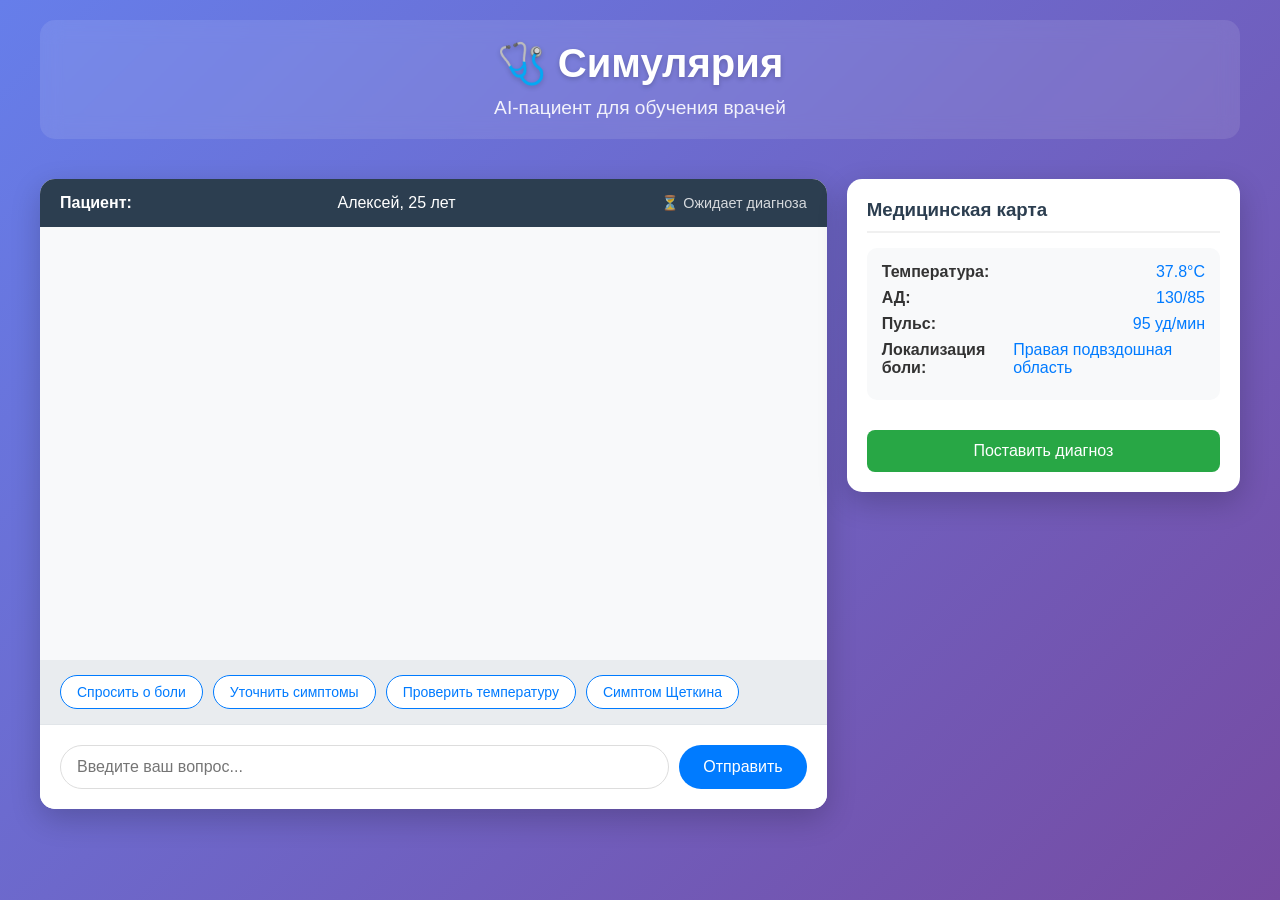
==== frontend/index.html @ c54a8c30 "Initial commit" ====
<!DOCTYPE html>
<html lang="ru">
<head>
  <meta charset="UTF-8">
  <meta name="viewport" content="width=device-width, initial-scale=1.0">
  <link rel="stylesheet" href="style.css">
  <script src="script.js" defer></script>
    <title>Симулярия - AI Пациент для обучения врачей</title>

</head>
<body>
    <div class="container">
        <header>
            <h1>🩺 Симулярия</h1>
            <p>AI-пациент для обучения врачей</p>
        </header>

        <div class="chat-container">
            <div class="chat-header">
                <div class="patient-info">
                    <strong>Пациент:</strong> Алексей, 25 лет
                    <span class="status">⏳ Ожидает диагноза</span>
                </div>
            </div>

            <div class="chat-messages" id="chatMessages">
                <!-- Сообщения будут добавляться динамически -->
            </div>

            <div class="quick-actions" id="quickActions">
                <button onclick="sendQuickMessage('Расскажите подробнее о боли. Где именно болит?')">
                    Спросить о боли
                </button>
                <button onclick="sendQuickMessage('Была ли тошнота или рвота?')">
                    Уточнить симптомы
                </button>
                <button onclick="sendQuickMessage('Измеряли температуру?')">
                    Проверить температуру
                </button>
                <button onclick="sendQuickMessage('Проверить симптом Щеткина-Блюмберга')">
                    Симптом Щеткина
                </button>
            </div>

<!--Spinner-->
            <div class="spinner" id="spinner" style="display: none; text-align: center; padding: 10px;">
              <div style="border: 4px solid #f3f3f3; border-top: 4px solid #007bff; border-radius: 50%; width: 30px; height: 30px; animation: spin 1s linear infinite;"></div>
            </div>

            <div class="input-area">
                <input type="text" id="messageInput" placeholder="Введите ваш вопрос..." onkeypress="handleKeyPress(event)">
                <button onclick="sendMessage()">Отправить</button>
            </div>
        </div>

        <div class="medical-panel">
            <h3>Медицинская карта</h3>
            <div class="vitals">
                <div>Температура: <span id="temp">-</span></div>
                <div>АД: <span id="pressure">-</span></div>
                <div>Пульс: <span id="pulse">-</span></div>
                <div>Локализация боли: <span id="painLocation">-</span></div>
            </div>
            <button onclick="showFeedback()" class="diagnosis-btn">Поставить диагноз</button>
        </div>
    </div>

    <div class="feedback-modal" id="feedbackModal">
        <div class="feedback-content">
            <h2>Результаты диагностики</h2>

            <div class="feedback-section">
                <h3>✅ Ваш диагноз: ОСТРЫЙ АППЕНДИЦИТ</h3>
                <p>Диагноз подтвержден на основе клинической картины и данных обследования.</p>
            </div>

            <div class="feedback-section">
                <h3>Правильно выполненные действия:</h3>
                <ul>
                    <li>Выявили миграцию боли (сначала по всему животу → затем в правой подвздошной области)</li>
                    <li>Определили симптомы интоксикации (температура, тошнота, рвота)</li>
                    <li>Проверили перитонеальные симптомы (Щеткина-Блюмберга)</li>
                    <li>Назначили необходимые исследования (ОАК, УЗИ)</li>
                    <li>Поставили правильный диагноз</li>
                </ul>
            </div>

            <div class="feedback-section">
                <h3>Что можно улучшить:</h3>
                <ul>
                    <li>Стоило уточнить наличие/отсутствие симптома Ровзинга</li>
                    <li>Можно было спросить про аппетит и стул</li>
                    <li>Рекомендуется уточнить наличие/отсутствие dysuria</li>
                </ul>
            </div>

            <div class="feedback-section">
                <h3>Дифференциальный диагноз:</h3>
                <ul>
                    <li>Острый мезаденит</li>
                    <li>Острый холецистит</li>
                    <li>Почечная колика</li>
                    <li>Внематочная беременность (у женщин)</li>
                </ul>
            </div>

            <div class="feedback-section">
                <h3>Рекомендации:</h3>
                <p>Срочная госпитализация в хирургический стационар, аппендэктомия.</p>
            </div>

            <button class="close-btn" onclick="closeFeedback()">Закрыть</button>
        </div>
    </div>

</body>
</html>
---- frontend/style.css ----
* {
    margin: 0;
    padding: 0;
    box-sizing: border-box;
}

body {
    font-family: 'Arial', sans-serif;
    background: linear-gradient(135deg, #667eea 0%, #764ba2 100%);
    min-height: 100vh;
    padding: 20px;
    color: #333;
}

.container {
    max-width: 1200px;
    margin: 0 auto;
    display: grid;
    grid-template-columns: 2fr 1fr;
    gap: 20px;
}

header {
    grid-column: 1 / -1;
    text-align: center;
    color: white;
    margin-bottom: 20px;
    padding: 20px;
    background: rgba(255, 255, 255, 0.1);
    border-radius: 15px;
    backdrop-filter: blur(10px);
}

header h1 {
    font-size: 2.5em;
    margin-bottom: 10px;
    text-shadow: 0 2px 5px rgba(0, 0, 0, 0.2);
}

header p {
    font-size: 1.2em;
    opacity: 0.9;
}

.chat-container {
    background: white;
    border-radius: 15px;
    box-shadow: 0 10px 30px rgba(0, 0, 0, 0.2);
    overflow: hidden;
    display: flex;
    flex-direction: column;
    height: 70vh;
}

.chat-header {
    background: #2c3e50;
    color: white;
    padding: 15px 20px;
}

.patient-info {
    display: flex;
    justify-content: space-between;
    align-items: center;
}

.status {
    font-size: 0.9em;
    opacity: 0.8;
}

.chat-messages {
    flex: 1;
    overflow-y: auto;
    padding: 20px;
    background: #f8f9fa;
    display: flex;
    flex-direction: column;
}

.message {
    margin-bottom: 15px;
    display: flex;
    animation: fadeIn 0.3s ease-in;
}

@keyframes fadeIn {
    from {
        opacity: 0;
        transform: translateY(10px);
    }
    to {
        opacity: 1;
        transform: translateY(0);
    }
}

.patient-message {
    justify-content: flex-start;
}

.doctor-message {
    justify-content: flex-end;
}

.message-content {
    max-width: 70%;
    padding: 12px 16px;
    border-radius: 18px;
    line-height: 1.4;
    box-shadow: 0 2px 5px rgba(0, 0, 0, 0.1);
}

.patient-message .message-content {
    background: white;
    border: 1px solid #e1e5e9;
    border-bottom-left-radius: 5px;
}

.doctor-message .message-content {
    background: #007bff;
    color: white;
    border-bottom-right-radius: 5px;
}

.quick-actions {
    padding: 15px 20px;
    background: #e9ecef;
    display: flex;
    gap: 10px;
    flex-wrap: wrap;
}

.quick-actions button {
    padding: 8px 16px;
    border: 1px solid #007bff;
    background: white;
    color: #007bff;
    border-radius: 20px;
    cursor: pointer;
    transition: all 0.3s;
    font-size: 14px;
}

.quick-actions button:hover {
    background: #007bff;
    color: white;
}

.input-area {
    padding: 20px;
    display: flex;
    gap: 10px;
    background: white;
    border-top: 1px solid #e1e5e9;
}

.input-area input {
    flex: 1;
    padding: 12px 16px;
    border: 1px solid #ddd;
    border-radius: 25px;
    outline: none;
    font-size: 16px;
}

.input-area input:focus {
    border-color: #007bff;
}

.input-area button {
    padding: 12px 24px;
    background: #007bff;
    color: white;
    border: none;
    border-radius: 25px;
    cursor: pointer;
    font-size: 16px;
    transition: background 0.3s;
}

.input-area button:hover {
    background: #0056b3;
}

.medical-panel {
    background: white;
    border-radius: 15px;
    padding: 20px;
    box-shadow: 0 10px 30px rgba(0, 0, 0, 0.2);
    height: fit-content;
}

.medical-panel h3 {
    margin-bottom: 15px;
    color: #2c3e50;
    border-bottom: 2px solid #f0f0f0;
    padding-bottom: 10px;
}

.vitals {
    background: #f8f9fa;
    padding: 15px;
    border-radius: 10px;
    margin-bottom: 20px;
}

.vitals div {
    margin-bottom: 8px;
    font-weight: bold;
    display: flex;
    justify-content: space-between;
}

.vitals span {
    font-weight: normal;
    color: #007bff;
}

.diagnosis-btn {
    width: 100%;
    padding: 12px;
    background: #28a745;
    color: white;
    border: none;
    border-radius: 8px;
    cursor: pointer;
    font-size: 16px;
    transition: background 0.3s;
    margin-top: 10px;
}

.diagnosis-btn:hover {
    background: #218838;
}

.feedback-modal {
    display: none;
    position: fixed;
    top: 0;
    left: 0;
    width: 100%;
    height: 100%;
    background: rgba(0, 0, 0, 0.5);
    justify-content: center;
    align-items: center;
    z-index: 1000;
}

.feedback-content {
    background: white;
    padding: 30px;
    border-radius: 15px;
    max-width: 600px;
    width: 90%;
    max-height: 80vh;
    overflow-y: auto;
    box-shadow: 0 10px 30px rgba(0, 0, 0, 0.3);
}

.feedback-content h2 {
    color: #2c3e50;
    margin-bottom: 20px;
    text-align: center;
}

.feedback-section {
    margin-bottom: 20px;
}

.feedback-section h3 {
    color: #28a745;
    margin-bottom: 10px;
    border-bottom: 1px solid #e1e5e9;
    padding-bottom: 5px;
}

.feedback-section ul {
    padding-left: 20px;
}

.feedback-section li {
    margin-bottom: 8px;
}

.close-btn {
    display: block;
    margin: 20px auto 0;
    padding: 10px 20px;
    background: #007bff;
    color: white;
    border: none;
    border-radius: 5px;
    cursor: pointer;
}

/* Адаптивность для мобильных устройств */
@media (max-width: 768px) {
    .container {
        grid-template-columns: 1fr;
        gap: 15px;
    }

    .chat-container {
        height: 60vh;
    }

    header h1 {
        font-size: 2em;
    }

    .message-content {
        max-width: 85%;
    }

    .quick-actions {
        padding: 10px;
    }

    .quick-actions button {
        font-size: 12px;
        padding: 6px 12px;
    }

}

@keyframes spin {
  0% { transform: rotate(0deg); }
  100% { transform: rotate(360deg); }
}
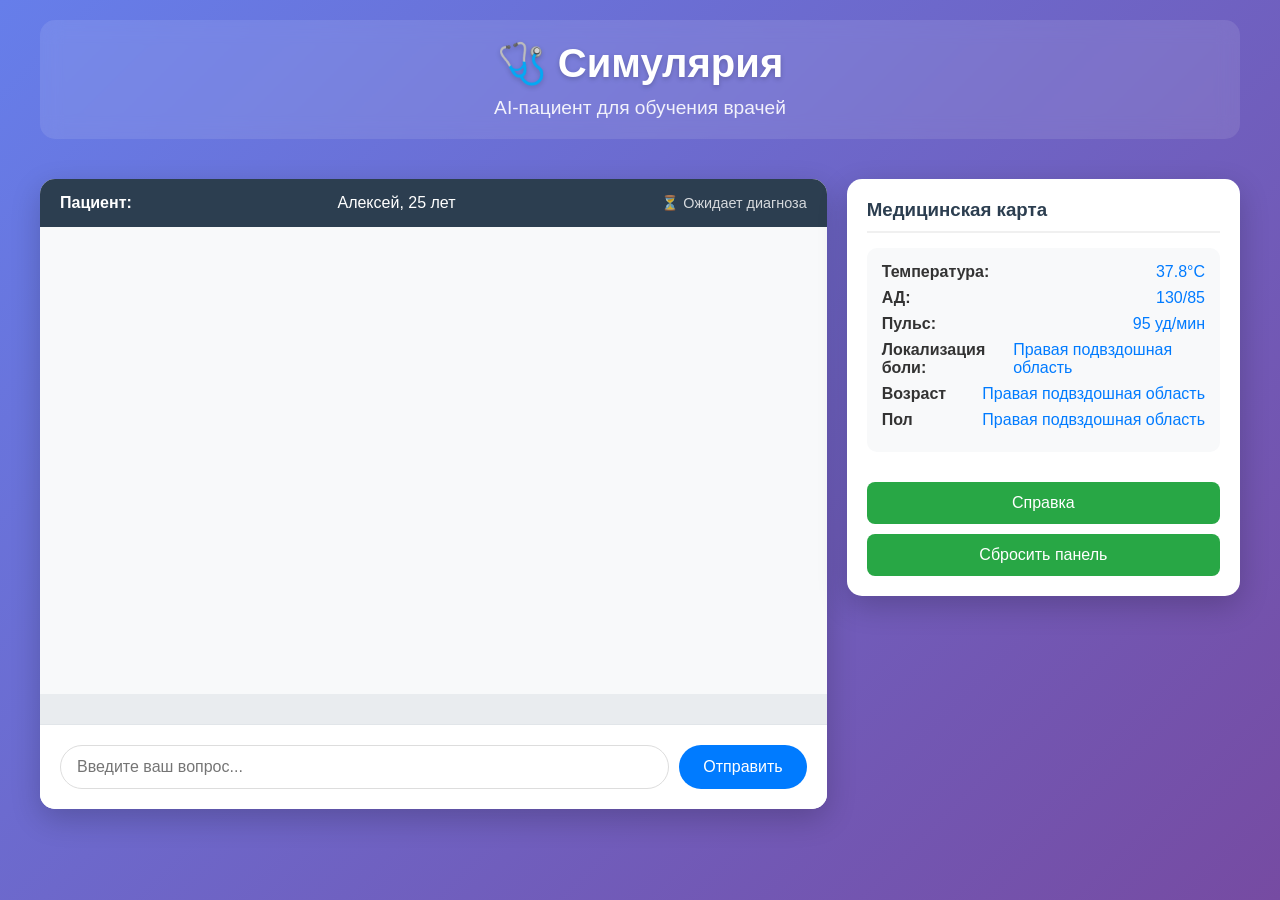
==== commit ff7748ac: "- change template - add modal win with ref - add functions in script" ====
--- a/frontend/index.html
+++ b/frontend/index.html
@@ -28,18 +28,7 @@
             </div>
 
             <div class="quick-actions" id="quickActions">
-                <button onclick="sendQuickMessage('Расскажите подробнее о боли. Где именно болит?')">
-                    Спросить о боли
-                </button>
-                <button onclick="sendQuickMessage('Была ли тошнота или рвота?')">
-                    Уточнить симптомы
-                </button>
-                <button onclick="sendQuickMessage('Измеряли температуру?')">
-                    Проверить температуру
-                </button>
-                <button onclick="sendQuickMessage('Проверить симптом Щеткина-Блюмберга')">
-                    Симптом Щеткина
-                </button>
+
             </div>
 
 <!--Spinner-->
@@ -56,12 +45,16 @@
         <div class="medical-panel">
             <h3>Медицинская карта</h3>
             <div class="vitals">
-                <div>Температура: <span id="temp">-</span></div>
-                <div>АД: <span id="pressure">-</span></div>
-                <div>Пульс: <span id="pulse">-</span></div>
-                <div>Локализация боли: <span id="painLocation">-</span></div>
+                <div id="temp-block" class="vitals-item">Температура: <span id="temp">-</span></div>
+                <div id="pressure-block" class="vitals-item">АД: <span id="pressure">-</span></div>
+                <div id="heartrate-block" class="vitals-item">Пульс: <span id="pulse">-</span></div>
+                <div id="pain-block" class="vitals-item">Локализация боли: <span id="painLocation">-</span></div>
+                <div id="age-block" class="vitals-item"> Возраст <span id="age">-</span></div>
+                <div id="sex-block" class="vitals-item"> Пол <span id="sex">-</span></div>
             </div>
-            <button onclick="showFeedback()" class="diagnosis-btn">Поставить диагноз</button>
+<!--            <button onclick="showFeedback()" class="diagnosis-btn">Поставить диагноз</button>-->
+            <button onclick="showRef()" class="diagnosis-btn">Справка</button>
+            <button onclick="resetMedicalPanel()" class="diagnosis-btn">Сбросить панель</button>
         </div>
     </div>
 
@@ -112,6 +105,39 @@
             <button class="close-btn" onclick="closeFeedback()">Закрыть</button>
         </div>
     </div>
+    <div class="reference-modal" id="refModal">
+        <div class="feedback-content">
+            <h2>Как пользоваться ?</h2>
+
+            <div class="feedback-section">
+                <h3>✅ ИИ пациент </h3>
+                <p>Искуственный пациент имитирует поведение настоящего пациента. У него есть заболевание, симптомы,
+                  и другие параметры.  В конце теста осуществлятся оценка правильности Ваших действий.</p>
+            </div>
+
+            <div class="feedback-section">
+                <h3>Ваши задачи</h3>
+                <ul>
+                    <li>Познакомится с пациентом</li>
+                    <li>Задавая вопросы, предположить диагноз</li>
+                    <li>Когда Вы будете получать необходимую информацию, медицинская карта юбудет заполняться
+                      автоматически</li>
+<!--                    <li>Время сессии ограничено 5 минутами</li>-->
+                    <li>Для окончания задания, напишите "Закончить занятие"</li>
+                    <li>Для установки диагноза, напишите "Ваш диагноз: ----"</li>
+
+                </ul>
+            </div>
+
+
+            <div class="feedback-section">
+                <h3>Рекомендации:</h3>
+                <p>Срочная госпитализация в хирургический стационар, аппендэктомия.</p>
+            </div>
+
+            <button class="close-btn" onclick="closeRef()">Закрыть</button>
+        </div>
+    </div>
 
 </body>
 </html>
--- a/frontend/style.css
+++ b/frontend/style.css
@@ -50,6 +50,7 @@
     display: flex;
     flex-direction: column;
     height: 70vh;
+    min-height: 400px;
 }
 
 .chat-header {
@@ -76,6 +77,8 @@
     background: #f8f9fa;
     display: flex;
     flex-direction: column;
+    min-height: 0;
+
 }
 
 .message {
@@ -153,6 +156,7 @@
     gap: 10px;
     background: white;
     border-top: 1px solid #e1e5e9;
+    flex-shrink: 0;
 }
 
 .input-area input {
@@ -234,7 +238,7 @@
     background: #218838;
 }
 
-.feedback-modal {
+.feedback-modal, .reference-modal {
     display: none;
     position: fixed;
     top: 0;
@@ -303,6 +307,7 @@
 
     .chat-container {
         height: 60vh;
+        min-height: 300px;
     }
 
     header h1 {
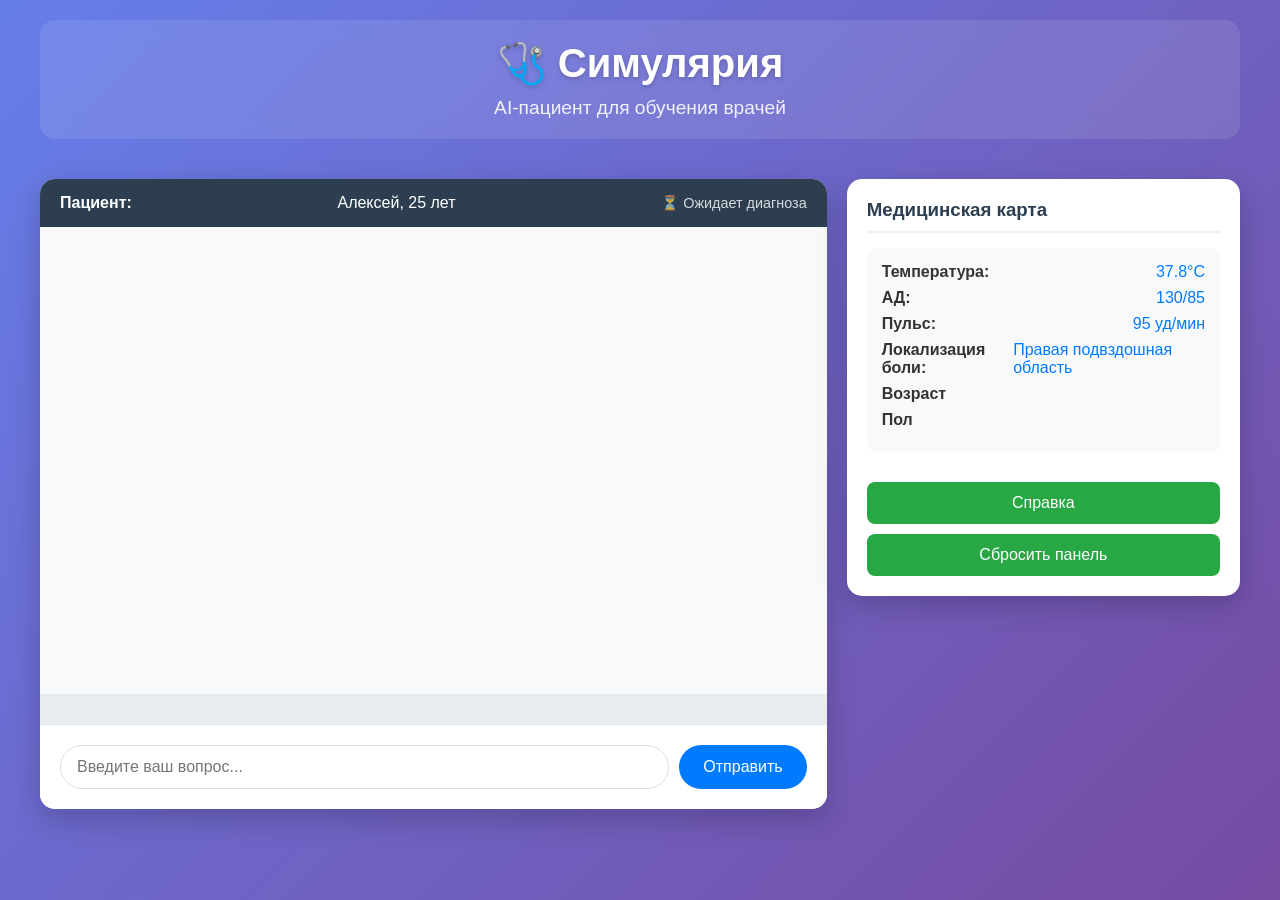
==== commit e5ffec87: "- change template - change jsaon request" ====
--- a/frontend/index.html
+++ b/frontend/index.html
@@ -47,8 +47,8 @@
             <div class="vitals">
                 <div id="temp-block" class="vitals-item">Температура: <span id="temp">-</span></div>
                 <div id="pressure-block" class="vitals-item">АД: <span id="pressure">-</span></div>
-                <div id="heartrate-block" class="vitals-item">Пульс: <span id="pulse">-</span></div>
-                <div id="pain-block" class="vitals-item">Локализация боли: <span id="painLocation">-</span></div>
+                <div id="heartrate-block" class="vitals-item">Пульс: <span id="heart_rate">-</span></div>
+                <div id="pain-block" class="vitals-item">Локализация боли: <span id="pain">-</span></div>
                 <div id="age-block" class="vitals-item"> Возраст <span id="age">-</span></div>
                 <div id="sex-block" class="vitals-item"> Пол <span id="sex">-</span></div>
             </div>
